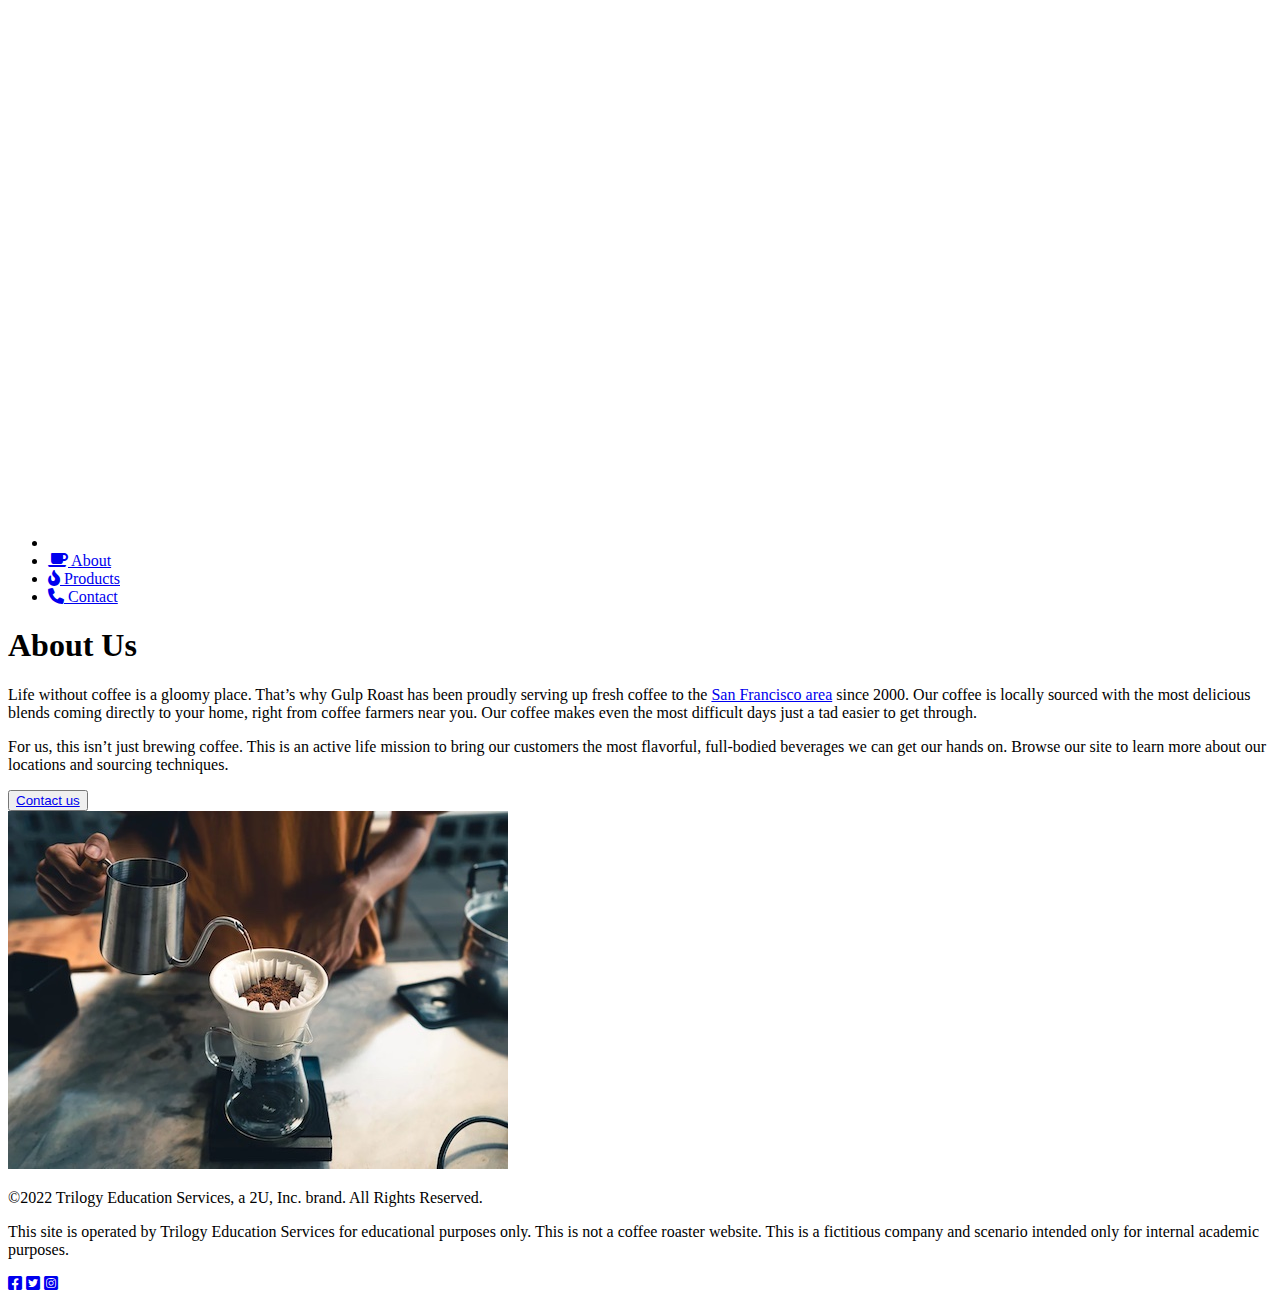
==== index.html @ 1b466a84 "Stylesheet link" ====
<!DOCTYPE html>
<html lang="en">

<head>
    <meta charset="UTF-8">
    <meta name="viewport" content="width=device-width, initial-scale=1.0">
    <title>Gulp Roast Coffee. About us page</title>
    <!-- google fonts and fontawesome -->
    <link rel="preconnect" href="https://fonts.googleapis.com">
    <link rel="preconnect" href="https://fonts.gstatic.com" crossorigin>
    <link href="https://fonts.googleapis.com/css2?family=Lato:wght@300;400;700&family=Poppins:wght@700&display=swap"
        rel="stylesheet">
    <link type="text/css" href="css/styles.css" rel="stylesheet"/>
    <link rel="stylesheet" href="https://cdnjs.cloudflare.com/ajax/libs/font-awesome/6.0.0/css/all.min.css"
        integrity="sha512-9usAa10IRO0HhonpyAIVpjrylPvoDwiPUiKdWk5t3PyolY1cOd4DSE0Ga+ri4AuTroPR5aQvXU9xC6qOPnzFeg=="
        crossorigin="anonymous" referrerpolicy="no-referrer" />
</head>

<body>
    <!-- main display of web page -->
    <header>
        <nav>
            <ul>
                <li class="logo">
                    <a href="home.html">
                        <img src="media/gulp-logo-light.png" alt="Gulp Roast Coffee Logo" /></a>
                </li>
                <li>
                    <a href="index.html"><span aria-hidden="true" class="fa-solid fa-mug-saucer"></span> About</a>
                </li>
                <li>
                    <a href="products.html"><span aria-hidden="true" class="fa-solid fa-fire-flame-curved"></span>
                        Products</a>
                </li>
                <li>
                    <a href="contact.html"><span aria-hidden="true" class="fa-solid fa-phone"></span>
                        Contact</a>
                </li>
            </ul>
        </nav>
    </header>

    <div class="container">
        <article>
            <h1>About Us</h1>
            <p>Life without coffee is a gloomy place. That’s why Gulp Roast has been proudly serving up fresh coffee
                to the <a class="map" href="link to https://goo.gl/maps/3rAyszfwSDx8Si2Y9">San Francisco area</a>
                since 2000. Our coffee is locally sourced with the most delicious blends coming directly to your
                home, right from coffee farmers near you. Our coffee makes even the most difficult days just a tad
                easier to get through.
            </p>
            <p>For us, this isn’t just brewing coffee. This is an active life mission to bring our customers the
                most flavorful, full-bodied beverages we can get our hands on. Browse our site to learn more about
                our locations and sourcing techniques.
            </p>
            <button type="button"> <a href="contact.html">Contact us</a></button>
        </article>

        <picture>
            <source media="(min-width: 900px)" srcset="media/gulp-pouring-coffee-horizontal.jpg"
                alt="Making pour-over coffee at our shop." />
            <source media="(min-width: 750px)" srcset="media/gulp-pouring-coffee-vertical.jpg"
                alt="Making pour-over coffee at our shop." />
            <img class="main-img" src="media/gulp-pouring-coffee-horizontal-sm.jpg"
                alt=" pour-over coffee at our shop." />
        </picture>
    </div>

    <div class="background"></div>

    <footer>
        <p>&copy;2022 Trilogy Education Services, a 2U, Inc. brand. All Rights Reserved.</p>
        <p class="disclaimer">
            This site is operated by Trilogy Education Services for educational purposes only. This is not a coffee
            roaster website. This is a fictitious company and scenario intended only for internal academic purposes.
        </p>

        <a href="https://www.facebook.com">
            <span class="fa-brands fa-facebook-square"></span></a>
        <a href="https://www.twitter.com">
            <span class="fa-brands fa-twitter-square"></span></a>
        <a href="https://www.instagram.com">
            <span class="fa-brands fa-instagram-square"></span> </a>

    </footer>

</body>

</html>
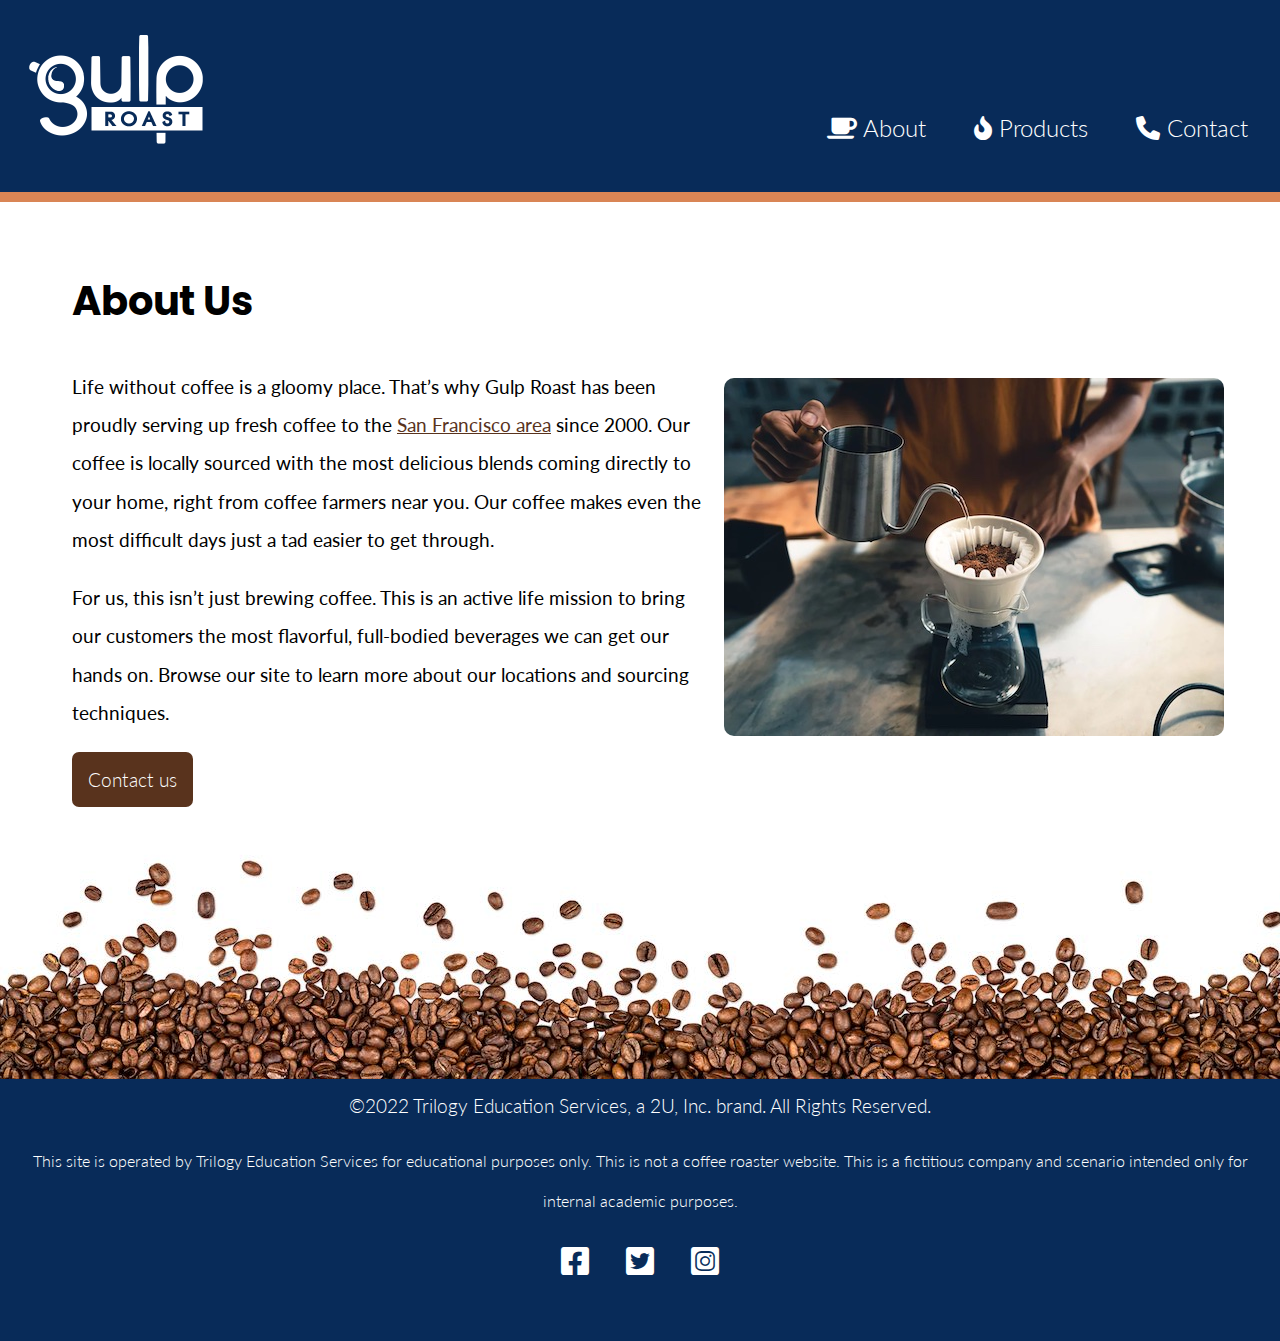
==== commit c80f5483: "styleshee href on index.html" ====
--- a/index.html
+++ b/index.html
@@ -10,7 +10,7 @@
     <link rel="preconnect" href="https://fonts.gstatic.com" crossorigin>
     <link href="https://fonts.googleapis.com/css2?family=Lato:wght@300;400;700&family=Poppins:wght@700&display=swap"
         rel="stylesheet">
-    <link type="text/css" href="css/styles.css" rel="stylesheet"/>
+    <link type="text/css" href="./CSS/styles.css" rel="stylesheet">
     <link rel="stylesheet" href="https://cdnjs.cloudflare.com/ajax/libs/font-awesome/6.0.0/css/all.min.css"
         integrity="sha512-9usAa10IRO0HhonpyAIVpjrylPvoDwiPUiKdWk5t3PyolY1cOd4DSE0Ga+ri4AuTroPR5aQvXU9xC6qOPnzFeg=="
         crossorigin="anonymous" referrerpolicy="no-referrer" />
--- a/CSS/styles.css
+++ b/CSS/styles.css
@@ -0,0 +1,328 @@
+html {
+    box-sizing: border-box;
+}
+
+*,
+*::before,
+*::after {
+    box-sizing: inherit;
+}
+
+/* global styling */
+
+body {
+    font-family: "Lato", "Poppins", "Arial";
+    font-size: 19.2px;
+    background-color: #ffffff;
+    line-height: 2;
+    margin: 0;
+    padding: 0;
+}
+
+img {
+    max-width: 100%;
+    border-radius: 10px;
+}
+
+h1,
+h2 {
+    font-family: "Poppins";
+}
+
+h1 {
+    font-size: 40px;
+}
+
+h2 {
+    font-size: 19.2px;
+}
+
+a {
+    color: #ffffff;
+    text-decoration: none;
+}
+
+a:hover {
+    color: #d98555;
+}
+
+article {
+    padding: 16px;
+}
+
+/*header*/
+
+header {
+    background-color: #082b59;
+    border-bottom: 10px solid #d98555;
+}
+
+/* navbar */
+
+nav {
+    margin: 0 1rem;
+}
+
+nav ul {
+    margin: 0;
+    padding: 0;
+    list-style-type: none;
+}
+
+nav a {
+    text-decoration: none;
+    padding: 0.5rem 1rem;
+    display: block;
+    background-color: #082b59;
+    color: #ffffff;
+    margin: 0 0 2rem 0;
+    text-align: center;
+    font-size: 24px;
+    font-weight: 300;
+}
+
+nav a:hover {
+    color: #d98555;
+}
+
+nav img {
+    max-width: 200px;
+}
+
+nav .logo a {
+    background-color: transparent;
+    margin: 0;
+}
+
+/*links in main sections*/
+
+.map,
+.tel {
+    color: #59331d;
+    text-decoration: underline;
+}
+
+button {
+    background-color: #59331d;
+    border: none;
+    color: white;
+    text-align: center;
+    padding: 1rem;
+    border-radius: 7px;
+    font-family: "Lato";
+    font-weight: 300;
+    font-size: 19.2px;
+}
+
+button a {
+    text-decoration: none;
+}
+
+/*footer*/
+
+footer {
+    background-color: #082b59;
+    text-align: center;
+    margin: 0;
+    padding-bottom: 48px;
+}
+
+footer p {
+    color: #ffffff;
+    text-align: center;
+    margin: 0;
+    font-weight: 300;
+    padding: 8px;
+}
+
+.disclaimer {
+    font-size: 16px;
+    line-height: 2.5;
+}
+
+
+footer span {
+    color: #ffffff;
+    padding: 16px;
+    font-size: 32px;
+}
+
+
+/*background img*/
+.background {
+    background: url("../media/gulp-bottom-beans.jpg");
+    width: 100vw;
+    height: 240px;
+}
+
+/*Img*/
+.container img, .main-img {
+    display: block;
+    margin-left: auto;
+    margin-right: auto;
+    margin-top: 32px;
+    margin-bottom: 32px;
+    width: 327px;
+}
+
+
+
+/* specific styling for products page */
+.prodcontainer {
+    max-width: 1200px;
+    margin: 0 16px;
+    padding: 1rem 1rem;
+}
+
+.prodcontainer img {
+    display: block;
+    margin-left: auto;
+    margin-right: auto;
+    margin-bottom: 16px;
+    width: 279px;
+}
+
+
+/* layout - mobile first! */
+.container,
+.home,
+.products {
+    max-width: 1200px;
+    margin: 0 auto;
+    padding: 1rem 1rem;
+}
+
+/*550px Change nav to horizontal under logo with flexbox & backgd image to 100vw*/
+@media (min-width: 550px) {
+    .background {
+        background: url("../media/gulp-bottom-beans.jpg");
+        width: 100vw;
+        height: 240px;
+    }
+
+    nav {
+        margin-left: 0;
+        padding-top: 16px;
+    }
+
+    nav ul {
+        display: flex;
+        flex-flow: row wrap;
+        gap: 1rem;
+        justify-content: center;
+    }
+
+    nav a {
+        margin: 0 0 2rem 0;
+    }
+
+    .logo {
+        flex-basis: 100%;
+        text-align: center;
+    }
+
+    .main-img-bike{
+        max-width: none !important;
+        height: 200px;
+
+    }
+}
+
+/*750px change responsive img to vertical in css grid & backgd image
+change prodcontainer for 2 columns*/
+
+@media (min-width: 750px) {
+    .background {
+        background: url("../media/gulp-bottom-beans.jpg");
+        width: 100vw;
+        height: 240px;
+    }
+
+    .container {
+        display: grid;
+        grid-template-columns: 2fr 1fr;
+    }
+
+    .container img{
+        max-width: none !important;
+        width: 269px;
+        height: 436px;
+        margin-top: 10rem;
+    }
+
+   /*rework*/
+    .main-img-bike{
+        max-width: none !important;
+        width: 360px;
+        height: 321px;
+
+    }
+
+    .prodcontainer {
+        display: grid;
+        grid-template-columns: repeat(2, 1fr);
+        gap: 2rem;
+    }
+
+    .prodcontainer {
+        display: grid;
+        grid-template-columns: repeat(2, 1fr);
+        gap: 10px; /* Adjust the gap value as needed */
+    }
+
+    .prodcontainer img{
+        width: 303px;
+    }
+  
+    .prodcontainer h2{
+        margin: 0;
+    }
+
+}
+
+/*900px change nav bar to horizontal, responsive img to horizontal big in css grid & backgd image.
+change prodcontainer for 3 columns, 2 rows*/
+@media (min-width: 900px) {
+    .background {
+        background: url("../media/gulp-bottom-beans.jpg");
+        width: 100vw;
+        height: 240px;
+    }
+
+    nav ul {
+        justify-content: flex-start;
+    }
+
+    nav a {
+        margin-top: 5rem;
+    }
+
+    .logo {
+        flex-basis: auto;
+        margin-right: auto;
+    }
+
+    .container img{
+        max-width: none !important;
+        width: 500px;
+        height: 358px;
+        margin-top: 10rem;
+    }
+
+    .prodcontainer {
+        display: grid;
+        grid-template-columns: repeat(3, 1fr);
+        gap: 10px; /* Adjust the gap value as needed */
+    }
+    .blend{
+        font-size: 17.6px;
+        text-align: left;
+        padding: 0 8px;
+    }
+
+    .prodcontainer img{
+        width: 384px;;
+    }
+    
+
+}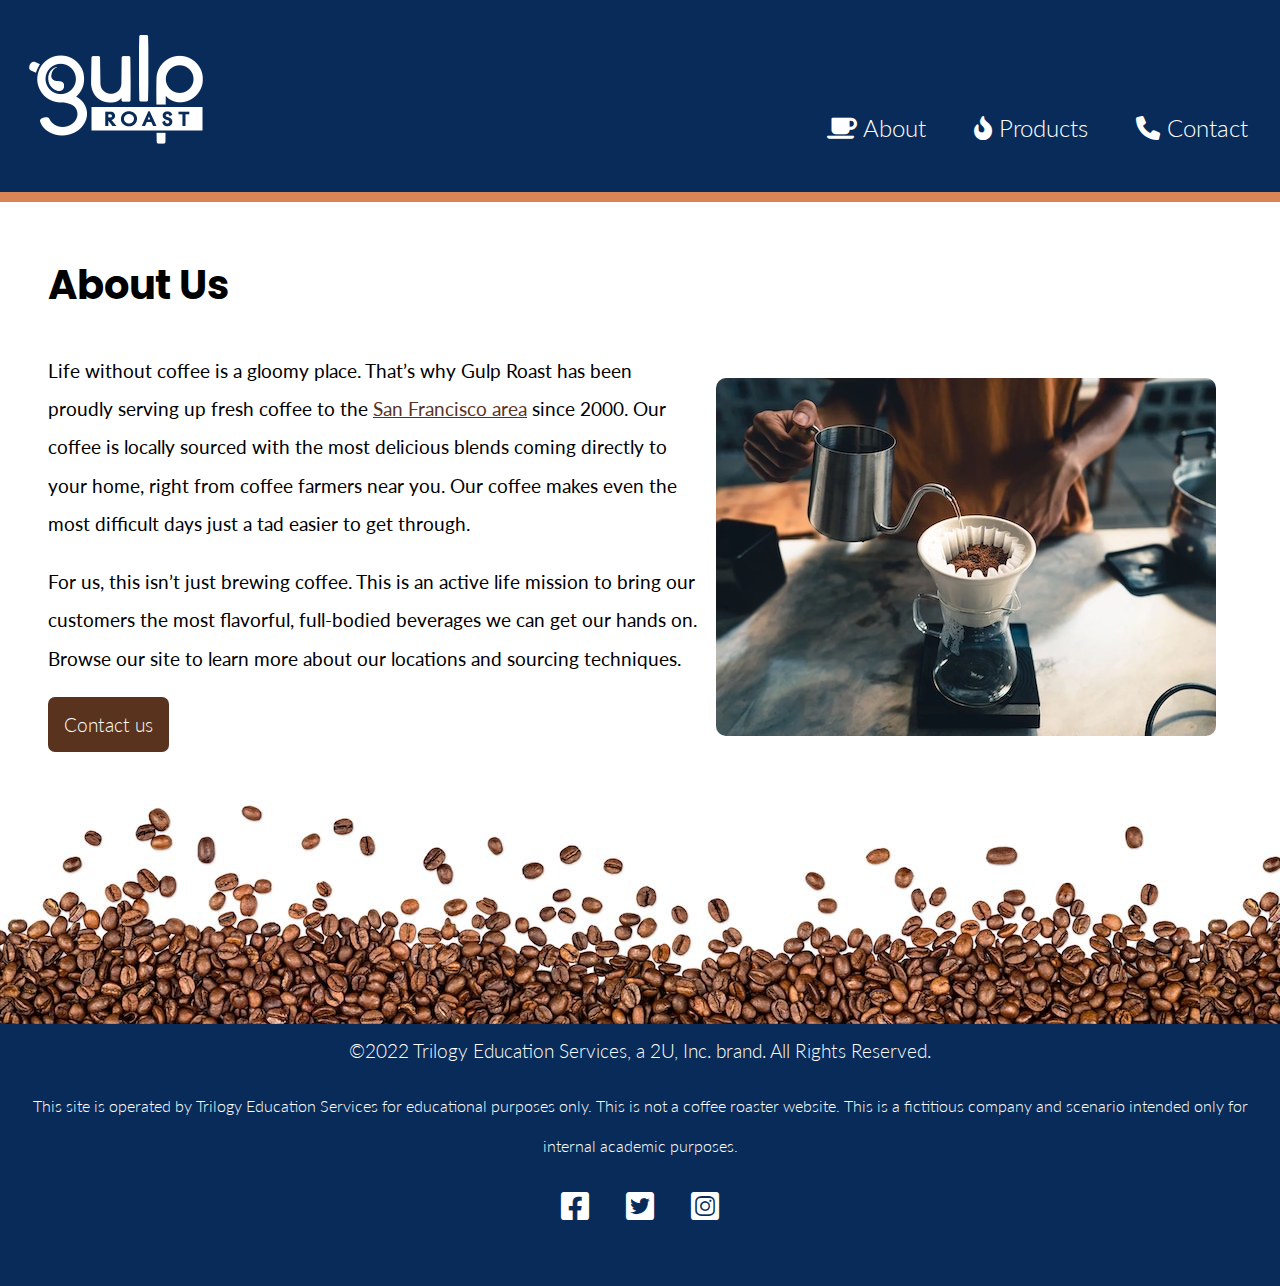
==== commit 5ca43749: "Main-img resizing for Contact and Home, other padding/margin fixes" ====
--- a/index.html
+++ b/index.html
@@ -5,12 +5,14 @@
     <meta charset="UTF-8">
     <meta name="viewport" content="width=device-width, initial-scale=1.0">
     <title>Gulp Roast Coffee. About us page</title>
-    <!-- google fonts and fontawesome -->
+    <!-- google fonts -->
     <link rel="preconnect" href="https://fonts.googleapis.com">
     <link rel="preconnect" href="https://fonts.gstatic.com" crossorigin>
     <link href="https://fonts.googleapis.com/css2?family=Lato:wght@300;400;700&family=Poppins:wght@700&display=swap"
         rel="stylesheet">
+    <!-- stylesheet -->
     <link type="text/css" href="./CSS/styles.css" rel="stylesheet">
+    <!-- fontawesome -->
     <link rel="stylesheet" href="https://cdnjs.cloudflare.com/ajax/libs/font-awesome/6.0.0/css/all.min.css"
         integrity="sha512-9usAa10IRO0HhonpyAIVpjrylPvoDwiPUiKdWk5t3PyolY1cOd4DSE0Ga+ri4AuTroPR5aQvXU9xC6qOPnzFeg=="
         crossorigin="anonymous" referrerpolicy="no-referrer" />
@@ -58,11 +60,11 @@
 
         <picture>
             <source media="(min-width: 900px)" srcset="media/gulp-pouring-coffee-horizontal.jpg"
-                alt="Making pour-over coffee at our shop." />
+                alt="Making pour-over coffee at our shop" />
             <source media="(min-width: 750px)" srcset="media/gulp-pouring-coffee-vertical.jpg"
-                alt="Making pour-over coffee at our shop." />
+                alt="Making pour-over coffee at our shop" />
             <img class="main-img" src="media/gulp-pouring-coffee-horizontal-sm.jpg"
-                alt=" pour-over coffee at our shop." />
+                alt="Making pour-over coffee at our shop" />
         </picture>
     </div>
 
--- a/CSS/styles.css
+++ b/CSS/styles.css
@@ -81,23 +81,19 @@
     font-weight: 300;
 }
 
-nav a:hover {
-    color: #d98555;
-}
-
 nav img {
     max-width: 200px;
 }
 
 nav .logo a {
-    background-color: transparent;
     margin: 0;
 }
 
 /*links in main sections*/
 
 .map,
-.tel {
+.tel,
+.product-link {
     color: #59331d;
     text-decoration: underline;
 }
@@ -129,7 +125,6 @@
 
 footer p {
     color: #ffffff;
-    text-align: center;
     margin: 0;
     font-weight: 300;
     padding: 8px;
@@ -147,6 +142,14 @@
     font-size: 32px;
 }
 
+
+/* layout - mobile first! */
+.container,
+.products {
+    max-width: 1200px;
+    margin: 0 auto;
+    padding: 1rem 1rem;
+}
 
 /*background img*/
 .background {
@@ -155,8 +158,8 @@
     height: 240px;
 }
 
-/*Img*/
-.container img, .main-img {
+/*img in About, Contact, Home*/
+.main-img, .main-img-bike, .main-img-home{
     display: block;
     margin-left: auto;
     margin-right: auto;
@@ -165,8 +168,6 @@
     width: 327px;
 }
 
-
-
 /* specific styling for products page */
 .prodcontainer {
     max-width: 1200px;
@@ -183,16 +184,9 @@
 }
 
 
-/* layout - mobile first! */
-.container,
-.home,
-.products {
-    max-width: 1200px;
-    margin: 0 auto;
-    padding: 1rem 1rem;
-}
-
-/*550px Change nav to horizontal under logo with flexbox & backgd image to 100vw*/
+
+
+/*550px background / nav to horizontal under logo with flexbox */
 @media (min-width: 550px) {
     .background {
         background: url("../media/gulp-bottom-beans.jpg");
@@ -221,15 +215,13 @@
         text-align: center;
     }
 
-    .main-img-bike{
+    .main-img-bike {
         max-width: none !important;
-        height: 200px;
-
-    }
-}
-
-/*750px change responsive img to vertical in css grid & backgd image
-change prodcontainer for 2 columns*/
+
+    }
+}
+
+/*750px background /  vertical About img in css grid / prodcontainer for 2 columns */
 
 @media (min-width: 750px) {
     .background {
@@ -241,47 +233,54 @@
     .container {
         display: grid;
         grid-template-columns: 2fr 1fr;
-    }
-
-    .container img{
+        margin: 0 2rem;
+    }
+
+    article {
+        padding: 0;
+        margin-right: 1rem;
+    }
+
+    
+    .prodcontainer {
+        display: grid;
+        grid-template-columns: repeat(2, 1fr);
+    }
+
+    .prodcontainer img {
+        width: 303px;
+    }
+
+    .prodcontainer h2 {
+        margin: 0;
+    }
+
+    /* Img*/
+
+    .main-img {
         max-width: none !important;
         width: 269px;
         height: 436px;
         margin-top: 10rem;
     }
 
-   /*rework*/
-    .main-img-bike{
+    .main-img-bike {
+        width: auto;
+        height: 321px;
+    }
+
+    .main-img-home {
         max-width: none !important;
-        width: 360px;
-        height: 321px;
-
-    }
-
-    .prodcontainer {
-        display: grid;
-        grid-template-columns: repeat(2, 1fr);
-        gap: 2rem;
-    }
-
-    .prodcontainer {
-        display: grid;
-        grid-template-columns: repeat(2, 1fr);
-        gap: 10px; /* Adjust the gap value as needed */
-    }
-
-    .prodcontainer img{
-        width: 303px;
-    }
-  
-    .prodcontainer h2{
-        margin: 0;
-    }
-
-}
+        width: 302px;
+        height: 201px;
+        margin-top: 9rem;
+    }
+
+}
+
 
 /*900px change nav bar to horizontal, responsive img to horizontal big in css grid & backgd image.
-change prodcontainer for 3 columns, 2 rows*/
+change prodcontainer for 3 columns*/
 @media (min-width: 900px) {
     .background {
         background: url("../media/gulp-bottom-beans.jpg");
@@ -302,7 +301,11 @@
         margin-right: auto;
     }
 
-    .container img{
+    article{
+        margin-right: 1rem;
+    }
+
+    .container img {
         max-width: none !important;
         width: 500px;
         height: 358px;
@@ -312,17 +315,18 @@
     .prodcontainer {
         display: grid;
         grid-template-columns: repeat(3, 1fr);
-        gap: 10px; /* Adjust the gap value as needed */
-    }
-    .blend{
+        gap: 1rem;
+        /* Adjust the gap value as needed */
+    }
+
+    .prodcontainer img {
+        width: 384px;
+    }
+
+    .blend {
         font-size: 17.6px;
         text-align: left;
         padding: 0 8px;
     }
 
-    .prodcontainer img{
-        width: 384px;;
-    }
-    
-
 }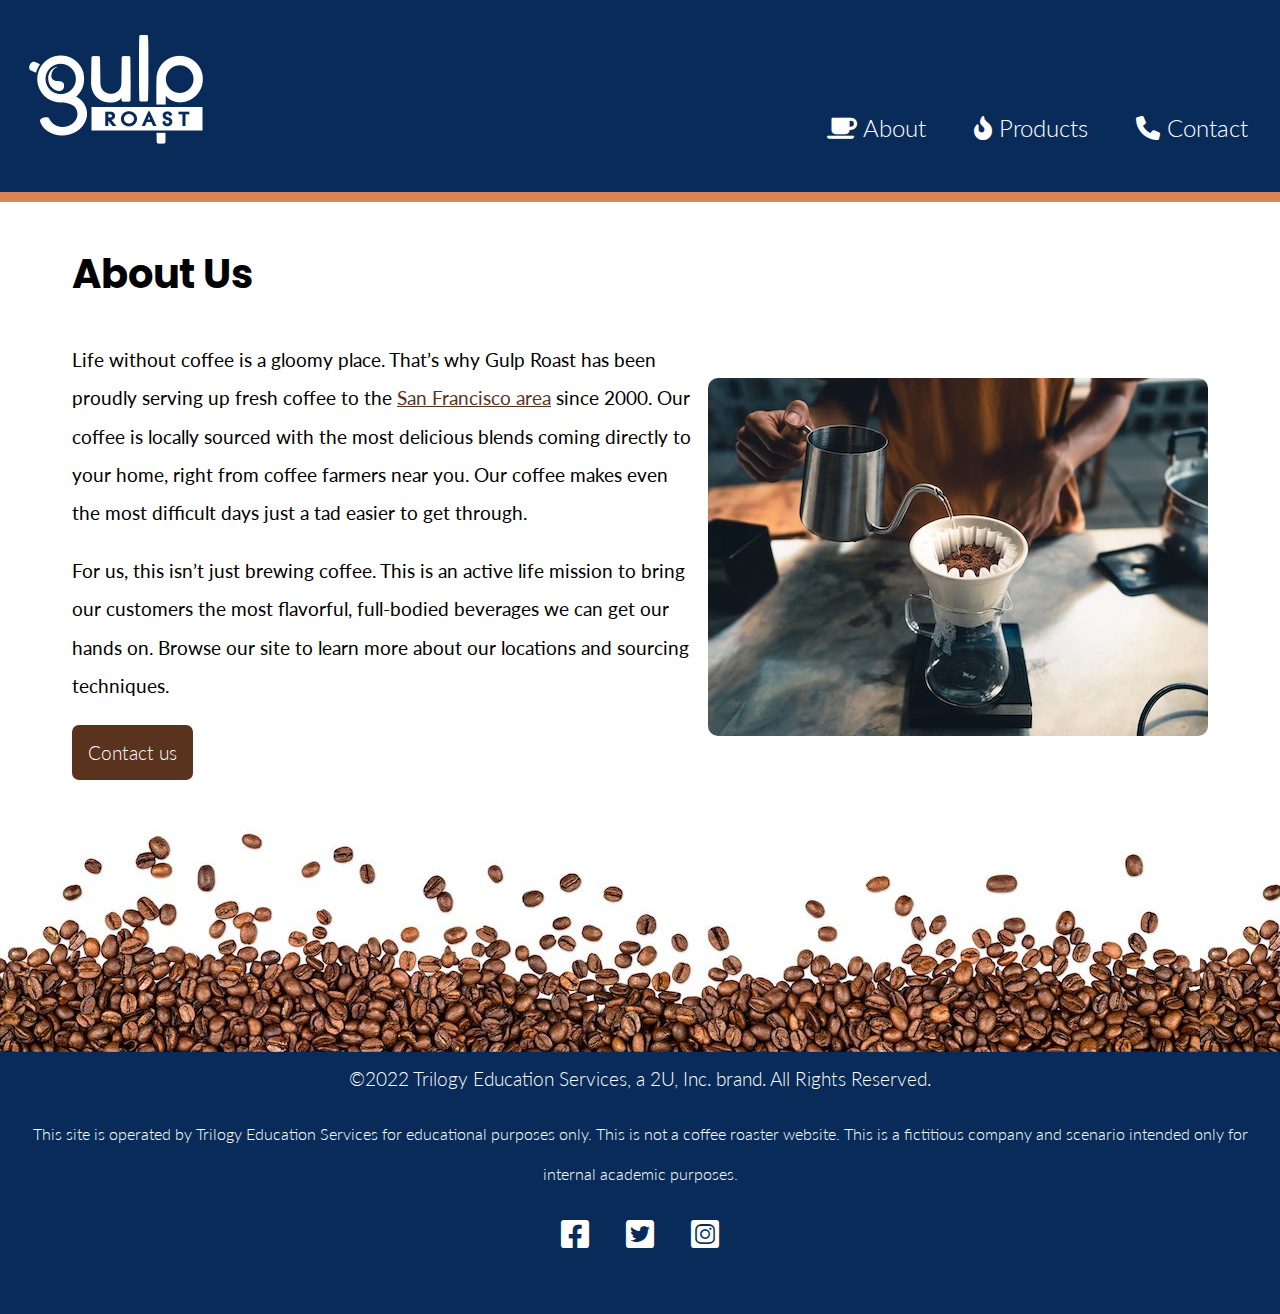
==== commit c4f5d0cc: "Backg imag alt caption, spacing fixes" ====
--- a/index.html
+++ b/index.html
@@ -68,7 +68,7 @@
         </picture>
     </div>
 
-    <div class="background"></div>
+    <div class="background" title="coffee beans"></div>
 
     <footer>
         <p>&copy;2022 Trilogy Education Services, a 2U, Inc. brand. All Rights Reserved.</p>
--- a/CSS/styles.css
+++ b/CSS/styles.css
@@ -31,6 +31,7 @@
 
 h1 {
     font-size: 40px;
+    margin-top: 0;
 }
 
 h2 {
@@ -148,7 +149,7 @@
 .products {
     max-width: 1200px;
     margin: 0 auto;
-    padding: 1rem 1rem;
+    padding: 2rem 2rem;
 }
 
 /*background img*/
@@ -159,7 +160,9 @@
 }
 
 /*img in About, Contact, Home*/
-.main-img, .main-img-bike, .main-img-home{
+.main-img,
+.main-img-bike,
+.main-img-home {
     display: block;
     margin-left: auto;
     margin-right: auto;
@@ -217,7 +220,6 @@
 
     .main-img-bike {
         max-width: none !important;
-
     }
 }
 
@@ -233,7 +235,7 @@
     .container {
         display: grid;
         grid-template-columns: 2fr 1fr;
-        margin: 0 2rem;
+        margin: 0 auto;
     }
 
     article {
@@ -241,10 +243,12 @@
         margin-right: 1rem;
     }
 
-    
+    /* Products page */
     .prodcontainer {
         display: grid;
         grid-template-columns: repeat(2, 1fr);
+        gap: 16px;
+        margin: 0;
     }
 
     .prodcontainer img {
@@ -255,18 +259,18 @@
         margin: 0;
     }
 
-    /* Img*/
-
+    /* Imgs*/
     .main-img {
         max-width: none !important;
         width: 269px;
         height: 436px;
-        margin-top: 10rem;
+        margin-top:9rem;
     }
 
     .main-img-bike {
         width: auto;
         height: 321px;
+        margin-top: 9rem;
     }
 
     .main-img-home {
@@ -301,7 +305,7 @@
         margin-right: auto;
     }
 
-    article{
+    article {
         margin-right: 1rem;
     }
 
@@ -309,14 +313,17 @@
         max-width: none !important;
         width: 500px;
         height: 358px;
-        margin-top: 10rem;
-    }
-
+        margin-top: 9rem;
+    }
+
+    /* Products page */
     .prodcontainer {
+        max-width: none !important;
+        padding: 0;
+        margin: 0;
         display: grid;
         grid-template-columns: repeat(3, 1fr);
-        gap: 1rem;
-        /* Adjust the gap value as needed */
+        gap: 16px;
     }
 
     .prodcontainer img {
@@ -326,7 +333,11 @@
     .blend {
         font-size: 17.6px;
         text-align: left;
-        padding: 0 8px;
+        padding: 0;
+    }
+
+    h2 {
+        font-size: 26.4px;
     }
 
 }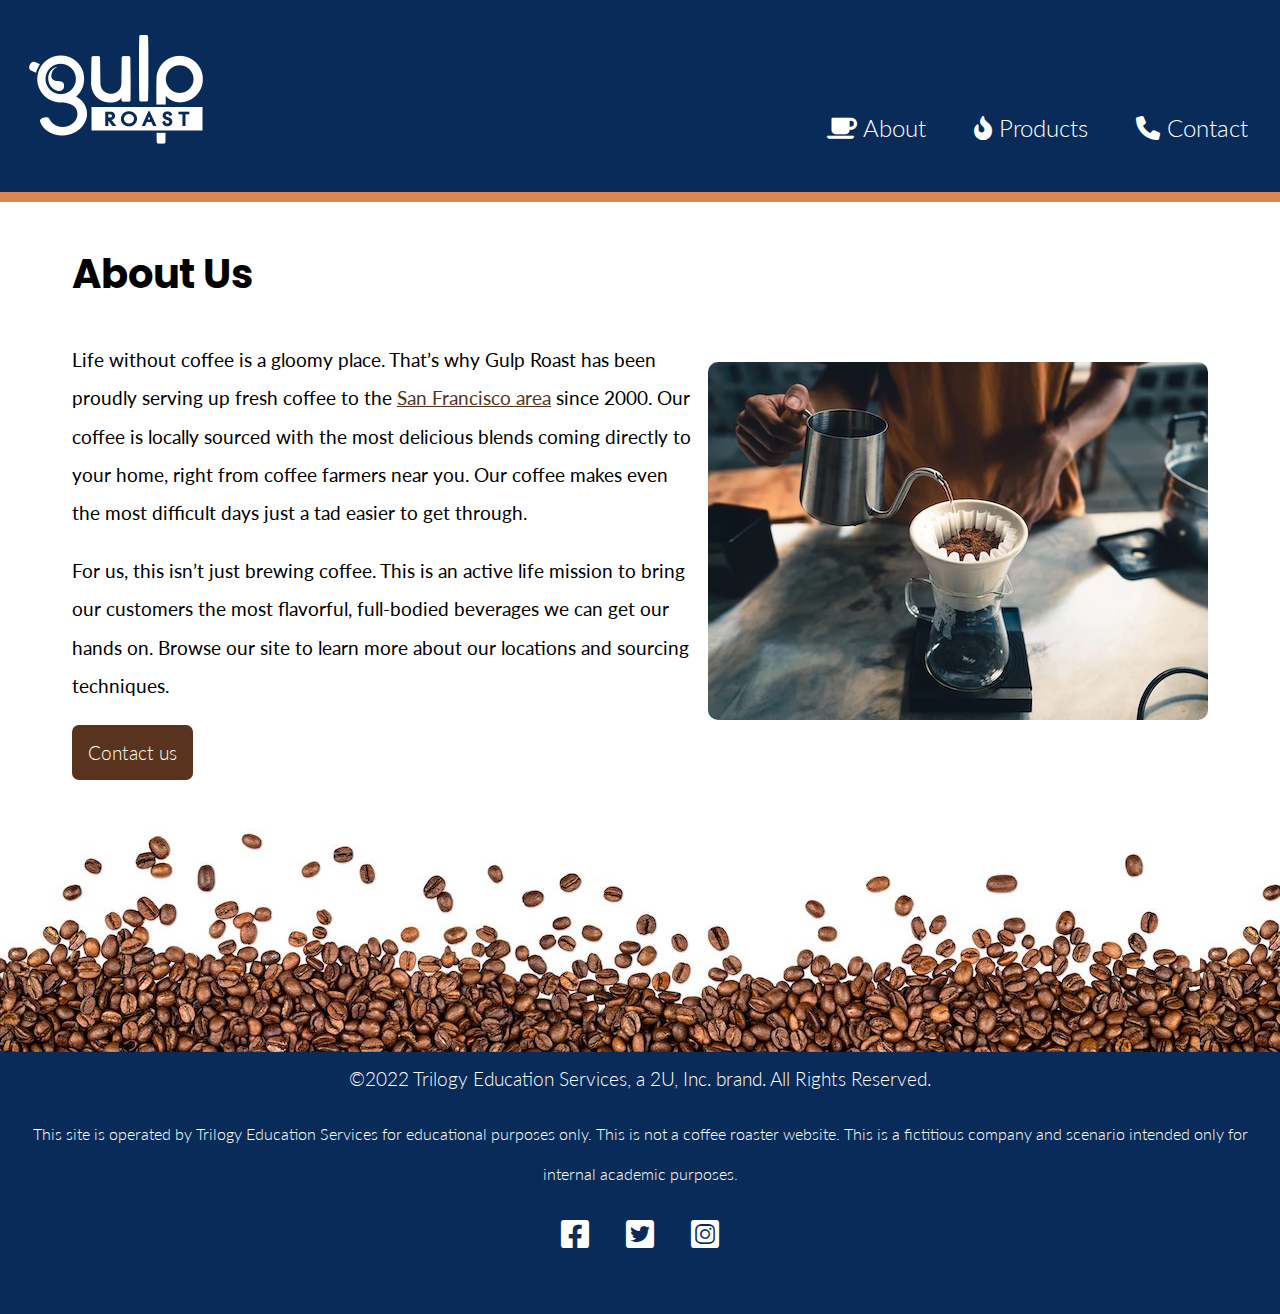
==== commit 1d166e82: "Min-width in About us images" ====
--- a/index.html
+++ b/index.html
@@ -59,9 +59,9 @@
         </article>
 
         <picture>
-            <source media="(min-width: 900px)" srcset="media/gulp-pouring-coffee-horizontal.jpg"
+            <source media="(min-width: 992px)" srcset="media/gulp-pouring-coffee-horizontal.jpg"
                 alt="Making pour-over coffee at our shop" />
-            <source media="(min-width: 750px)" srcset="media/gulp-pouring-coffee-vertical.jpg"
+            <source media="(min-width: 768px)" srcset="media/gulp-pouring-coffee-vertical.jpg"
                 alt="Making pour-over coffee at our shop" />
             <img class="main-img" src="media/gulp-pouring-coffee-horizontal-sm.jpg"
                 alt="Making pour-over coffee at our shop" />
--- a/CSS/styles.css
+++ b/CSS/styles.css
@@ -11,8 +11,8 @@
 /* global styling */
 
 body {
-    font-family: "Lato", "Poppins", "Arial";
-    font-size: 19.2px;
+    font-family: "Lato", "Poppins", "Sans-serif";
+    font-size: 1.2rem;
     background-color: #ffffff;
     line-height: 2;
     margin: 0;
@@ -30,12 +30,12 @@
 }
 
 h1 {
-    font-size: 40px;
+    font-size: 2.5rem;
     margin-top: 0;
 }
 
 h2 {
-    font-size: 19.2px;
+    font-size: 1.2rem;
 }
 
 a {
@@ -48,7 +48,7 @@
 }
 
 article {
-    padding: 16px;
+    padding: 0.5rem;
 }
 
 /*header*/
@@ -78,7 +78,7 @@
     color: #ffffff;
     margin: 0 0 2rem 0;
     text-align: center;
-    font-size: 24px;
+    font-size: 1.5rem;
     font-weight: 300;
 }
 
@@ -108,12 +108,14 @@
     border-radius: 7px;
     font-family: "Lato";
     font-weight: 300;
-    font-size: 19.2px;
-}
-
-button a {
+    font-size: 1.2rem;
     text-decoration: none;
 }
+
+button a:hover {
+    color: #ffffff;
+}
+
 
 /*footer*/
 
@@ -121,26 +123,26 @@
     background-color: #082b59;
     text-align: center;
     margin: 0;
-    padding-bottom: 48px;
+    padding-bottom: 3rem;
 }
 
 footer p {
     color: #ffffff;
     margin: 0;
     font-weight: 300;
-    padding: 8px;
+    padding: 0.5rem;
 }
 
 .disclaimer {
-    font-size: 16px;
+    font-size: 1rem;
     line-height: 2.5;
 }
 
 
 footer span {
     color: #ffffff;
-    padding: 16px;
-    font-size: 32px;
+    padding: 1rem;
+    font-size: 2rem;
 }
 
 
@@ -159,38 +161,46 @@
     height: 240px;
 }
 
-/*img in About, Contact, Home*/
+/*img in About, Home, Contact*/
 .main-img,
-.main-img-bike,
 .main-img-home {
     display: block;
     margin-left: auto;
     margin-right: auto;
-    margin-top: 32px;
-    margin-bottom: 32px;
+    margin-top: 2rem;
+    margin-bottom: 2rem;
     width: 327px;
 }
+
+.main-img-bike-container {
+    width: 100%;
+    overflow: hidden;
+    border-radius: 10px;
+}
+
+.main-img-bike {
+    margin-top: -50px;
+    margin-bottom: -50px;
+}
+
 
 /* specific styling for products page */
 .prodcontainer {
     max-width: 1200px;
-    margin: 0 16px;
-    padding: 1rem 1rem;
+    margin: 0 1rem;
 }
 
 .prodcontainer img {
     display: block;
     margin-left: auto;
     margin-right: auto;
-    margin-bottom: 16px;
+    margin-bottom: 1rem;
     width: 279px;
 }
 
 
-
-
-/*550px background / nav to horizontal under logo with flexbox */
-@media (min-width: 550px) {
+/*576px background / nav to horizontal under logo with flexbox / Contact img */
+@media (min-width: 576px) {
     .background {
         background: url("../media/gulp-bottom-beans.jpg");
         width: 100vw;
@@ -199,7 +209,7 @@
 
     nav {
         margin-left: 0;
-        padding-top: 16px;
+        padding-top: 1rem;
     }
 
     nav ul {
@@ -218,14 +228,21 @@
         text-align: center;
     }
 
+    .main-img-bike-container {
+        width: 490px;
+        height: 440px;
+        border-radius: 10px;
+    }
+
     .main-img-bike {
-        max-width: none !important;
-    }
-}
-
-/*750px background /  vertical About img in css grid / prodcontainer for 2 columns */
-
-@media (min-width: 750px) {
+        margin-top: -39px;
+        margin-bottom: -39px;
+    }
+}
+
+/*768px background /  vertical About img in css grid / prodcontainer for 2 columns */
+
+@media (min-width: 768px) {
     .background {
         background: url("../media/gulp-bottom-beans.jpg");
         width: 100vw;
@@ -247,7 +264,7 @@
     .prodcontainer {
         display: grid;
         grid-template-columns: repeat(2, 1fr);
-        gap: 16px;
+        gap: 1rem;
         margin: 0;
     }
 
@@ -264,34 +281,40 @@
         max-width: none !important;
         width: 269px;
         height: 436px;
-        margin-top:9rem;
+        margin-top: 8rem;
+    }
+
+    .main-img-bike-container {
+        width: 360px;
+        height: 321px;
+        border-radius: 10px;
     }
 
     .main-img-bike {
-        width: auto;
+        width: 360px;
         height: 321px;
-        margin-top: 9rem;
     }
 
     .main-img-home {
         max-width: none !important;
         width: 302px;
         height: 201px;
-        margin-top: 9rem;
-    }
-
-}
-
-
-/*900px change nav bar to horizontal, responsive img to horizontal big in css grid & backgd image.
+        margin-top: 8rem;
+    }
+
+}
+
+
+/*992px change nav bar to horizontal, responsive img to horizontal big in css grid & backgd image.
 change prodcontainer for 3 columns*/
-@media (min-width: 900px) {
+@media (min-width: 992px) {
     .background {
         background: url("../media/gulp-bottom-beans.jpg");
         width: 100vw;
         height: 240px;
     }
 
+    /* Nav*/
     nav ul {
         justify-content: flex-start;
     }
@@ -305,15 +328,34 @@
         margin-right: auto;
     }
 
+    /* layout*/
+
     article {
         margin-right: 1rem;
     }
 
-    .container img {
+    .products {
+        padding: 2rem 0;
+    }
+
+    /* Imgs*/
+    .main-img,
+    .main-img-home {
         max-width: none !important;
         width: 500px;
         height: 358px;
-        margin-top: 9rem;
+        margin-top: 8rem;
+    }
+
+    .main-img-bike-container {
+        width: 500px;
+        height: 446px;
+        border-radius: 10px;
+    }
+
+    .main-img-bike {
+        width: 500px;
+        height: 446px;
     }
 
     /* Products page */
@@ -323,11 +365,12 @@
         margin: 0;
         display: grid;
         grid-template-columns: repeat(3, 1fr);
-        gap: 16px;
+        gap: 1rem;
     }
 
     .prodcontainer img {
         width: 384px;
+        height: 255px;
     }
 
     .blend {
@@ -337,7 +380,7 @@
     }
 
     h2 {
-        font-size: 26.4px;
-    }
-
+        font-size: 1.65rem;
+        line-height: 1.5;
+    }
 }